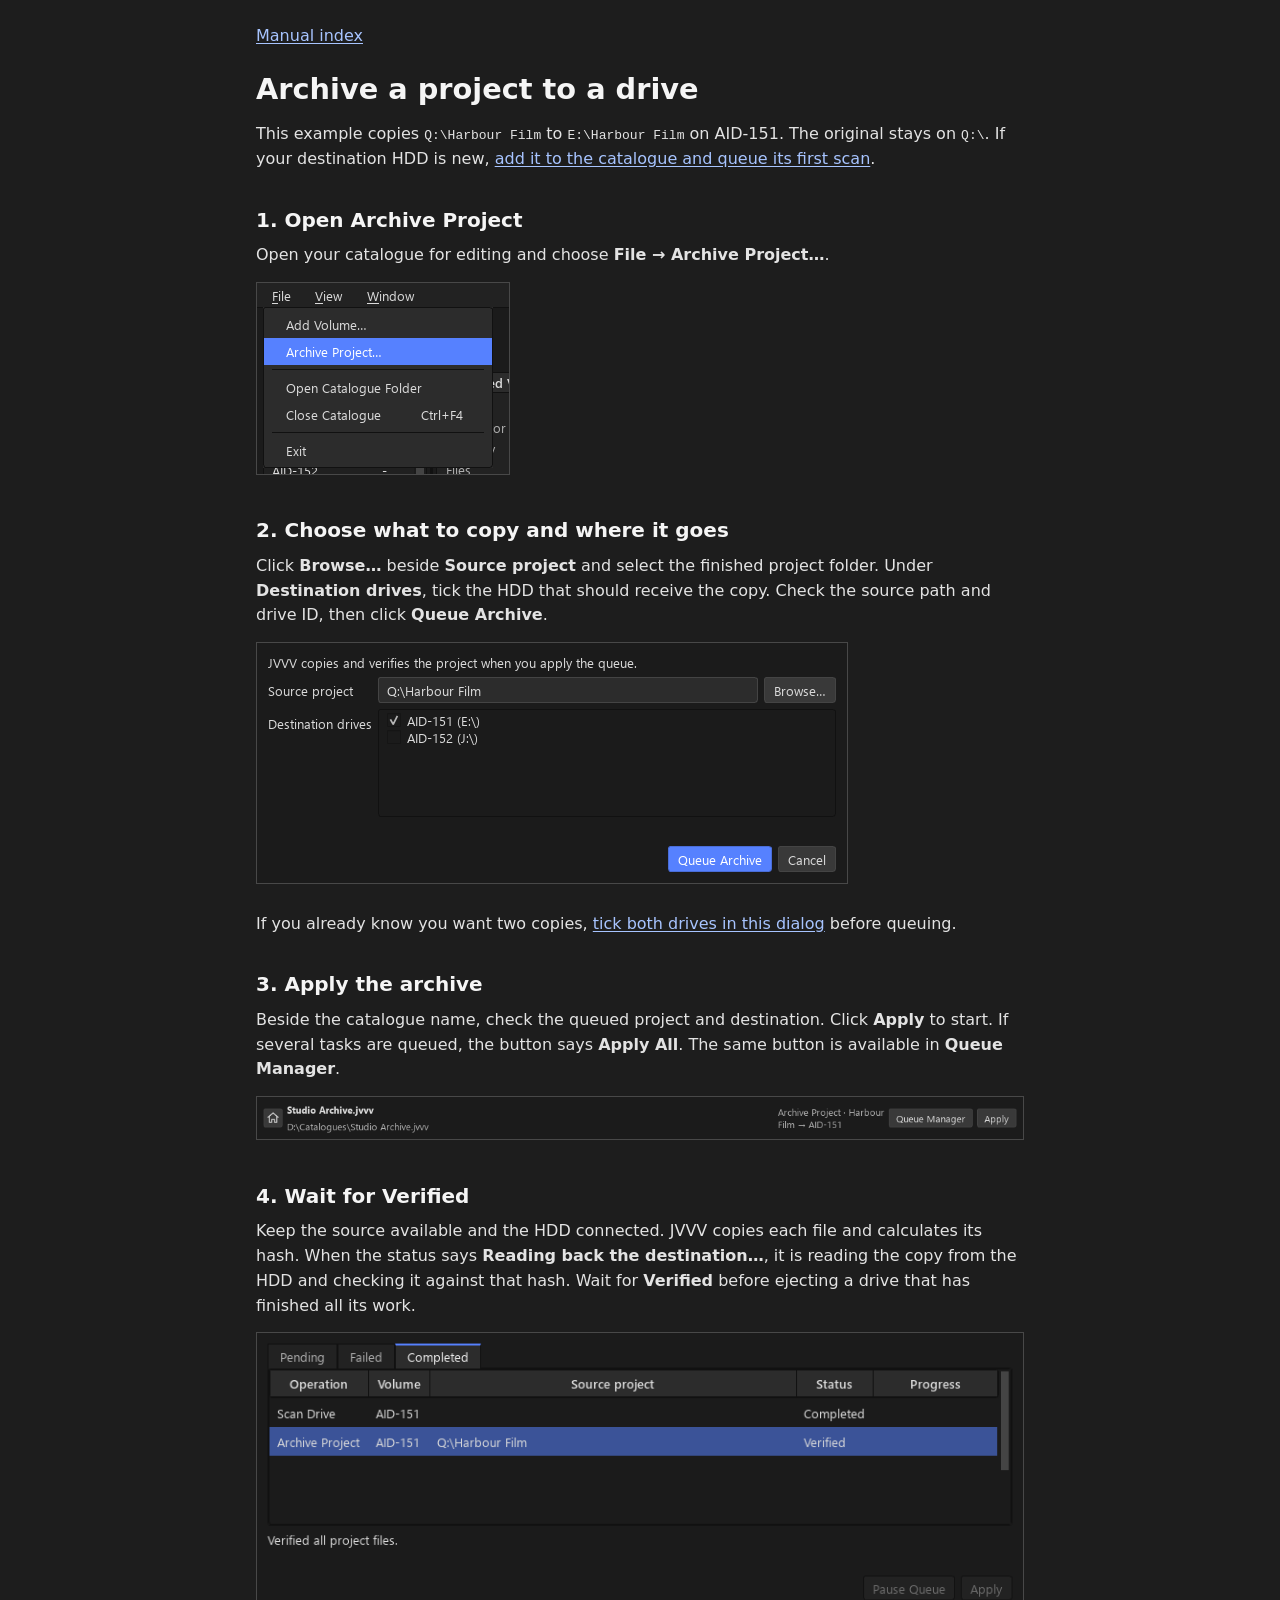
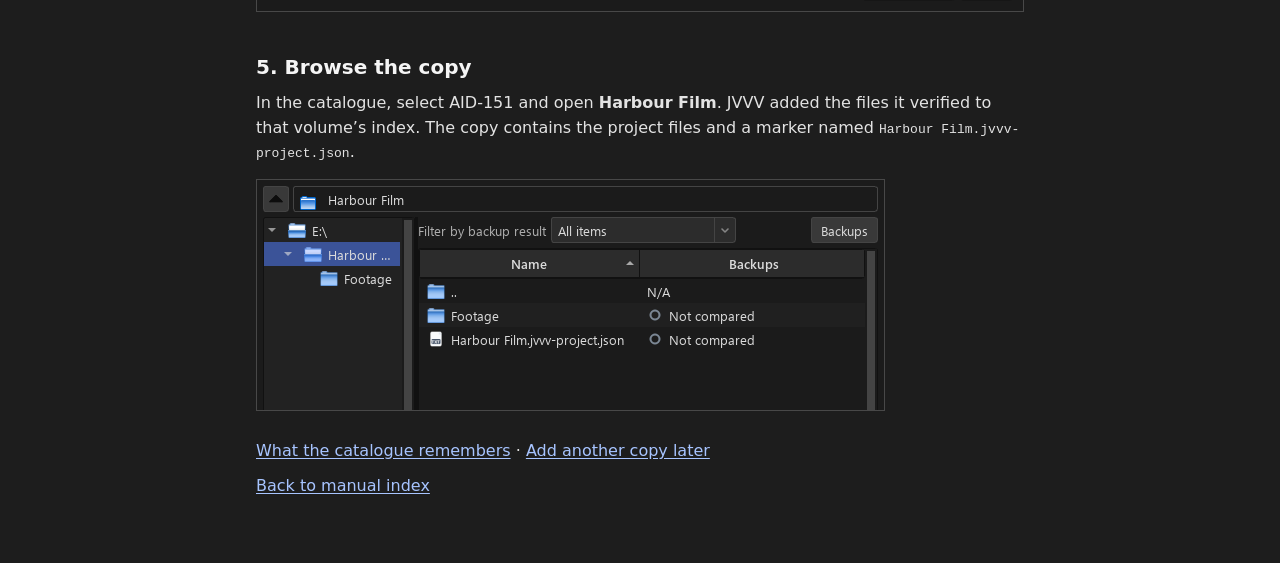
==== manual/archive-project.html @ f6e96a42 "docs" ====
<!doctype html>
<html lang="en">
<head>
<meta charset="utf-8">
<meta name="viewport" content="width=device-width, initial-scale=1">
<title>Archive a project to a drive | JVVV manual</title>
<link rel="stylesheet" href="manual.css">
</head>
<body>
<main>
<p><a href="index.html">Manual index</a></p>
<h1>Archive a project to a drive</h1>
<p>This example copies <code>Q:\Harbour Film</code> to <code>E:\Harbour Film</code> on AID-151. The original stays on <code>Q:\</code>. If your destination HDD is new, <a href="new-volume.html">add it to the catalogue and queue its first scan</a>.</p>
<h2 id="start">1. Open Archive Project</h2>
<p>Open your catalogue for editing and choose <strong>File → Archive Project…</strong>.</p>
<figure><a href="images/file-archive.png"><img src="images/file-archive.png" alt="The File menu with Archive Project selected."></a></figure>
<h2 id="choose">2. Choose what to copy and where it goes</h2>
<p>Click <strong>Browse…</strong> beside <strong>Source project</strong> and select the finished project folder. Under <strong>Destination drives</strong>, tick the HDD that should receive the copy. Check the source path and drive ID, then click <strong>Queue Archive</strong>.</p>
<figure><a href="images/archive-one.png"><img src="images/archive-one.png" alt="Harbour Film selected as the source with AID-151 ticked as the destination."></a></figure>
<p>If you already know you want two copies, <a href="multiple-drives.html#select">tick both drives in this dialog</a> before queuing.</p>
<h2 id="apply">3. Apply the archive</h2>
<p>Beside the catalogue name, check the queued project and destination. Click <strong>Apply</strong> to start. If several tasks are queued, the button says <strong>Apply All</strong>. The same button is available in <strong>Queue Manager</strong>.</p>
<figure><a href="images/apply-archive.png"><img src="images/apply-archive.png" alt="Catalogue header with the Harbour Film archive queued and Apply available."></a></figure>
<h2 id="verify">4. Wait for Verified</h2>
<p>Keep the source available and the HDD connected. JVVV copies each file and calculates its hash. When the status says <strong>Reading back the destination…</strong>, it is reading the copy from the HDD and checking it against that hash. Wait for <strong>Verified</strong> before ejecting a drive that has finished all its work.</p>
<figure><a href="images/one-verified.png"><img src="images/one-verified.png" alt="Queue Manager showing the archive on AID-151 as Verified."></a></figure>
<h2 id="find">5. Browse the copy</h2>
<p>In the catalogue, select AID-151 and open <strong>Harbour Film</strong>. JVVV added the files it verified to that volume’s index. The copy contains the project files and a marker named <code>Harbour Film.jvvv-project.json</code>.</p>
<figure><a href="images/catalogue-folder.png"><img src="images/catalogue-folder.png" alt="Harbour Film in the catalogue with its Footage folder and JVVV project marker."></a></figure>
<p><a href="how-archiving-works.html">What the catalogue remembers</a> · <a href="multiple-drives.html#later">Add another copy later</a></p>
<p><a href="index.html">Back to manual index</a></p>
</main>
</body>
</html>
---- manual/manual.css ----
:root {
  color-scheme: dark;
  background: #1d1d1d;
  color: #e3e3e3;
  font: 100%/1.55 system-ui, sans-serif;
}
body { margin: 0; }
main { max-width: 48rem; margin: 1.5rem auto 4rem; padding: 0 1.25rem; }
h1, h2 { color: #f5f5f5; line-height: 1.25; font-weight: 600; }
h1 { font-size: 1.8rem; margin: .8em 0 .5em; }
h2 { font-size: 1.25rem; margin: 1.8em 0 .45em; }
p, ul, ol { margin: .65em 0; }
ul, ol { padding-inline-start: 1.6em; }
li { margin: .35em 0; }
a { color: #a7c4ff; text-underline-offset: .15em; }
a:visited { color: #cfbaf1; }
a:focus-visible { outline: 2px solid currentColor; outline-offset: 3px; }
code { overflow-wrap: anywhere; }
figure { margin: .85em 0 1.25em; }
figure a { display: inline-block; max-width: 100%; }
img { display: block; box-sizing: border-box; max-width: 100%; height: auto; border: 1px solid #484848; }
@media print {
  :root { color-scheme: light; background: white; color: black; }
  h1, h2, a, a:visited { color: black; }
  main { max-width: none; margin: 0; }
  h2 { break-after: avoid; }
  figure { break-inside: avoid; }
}
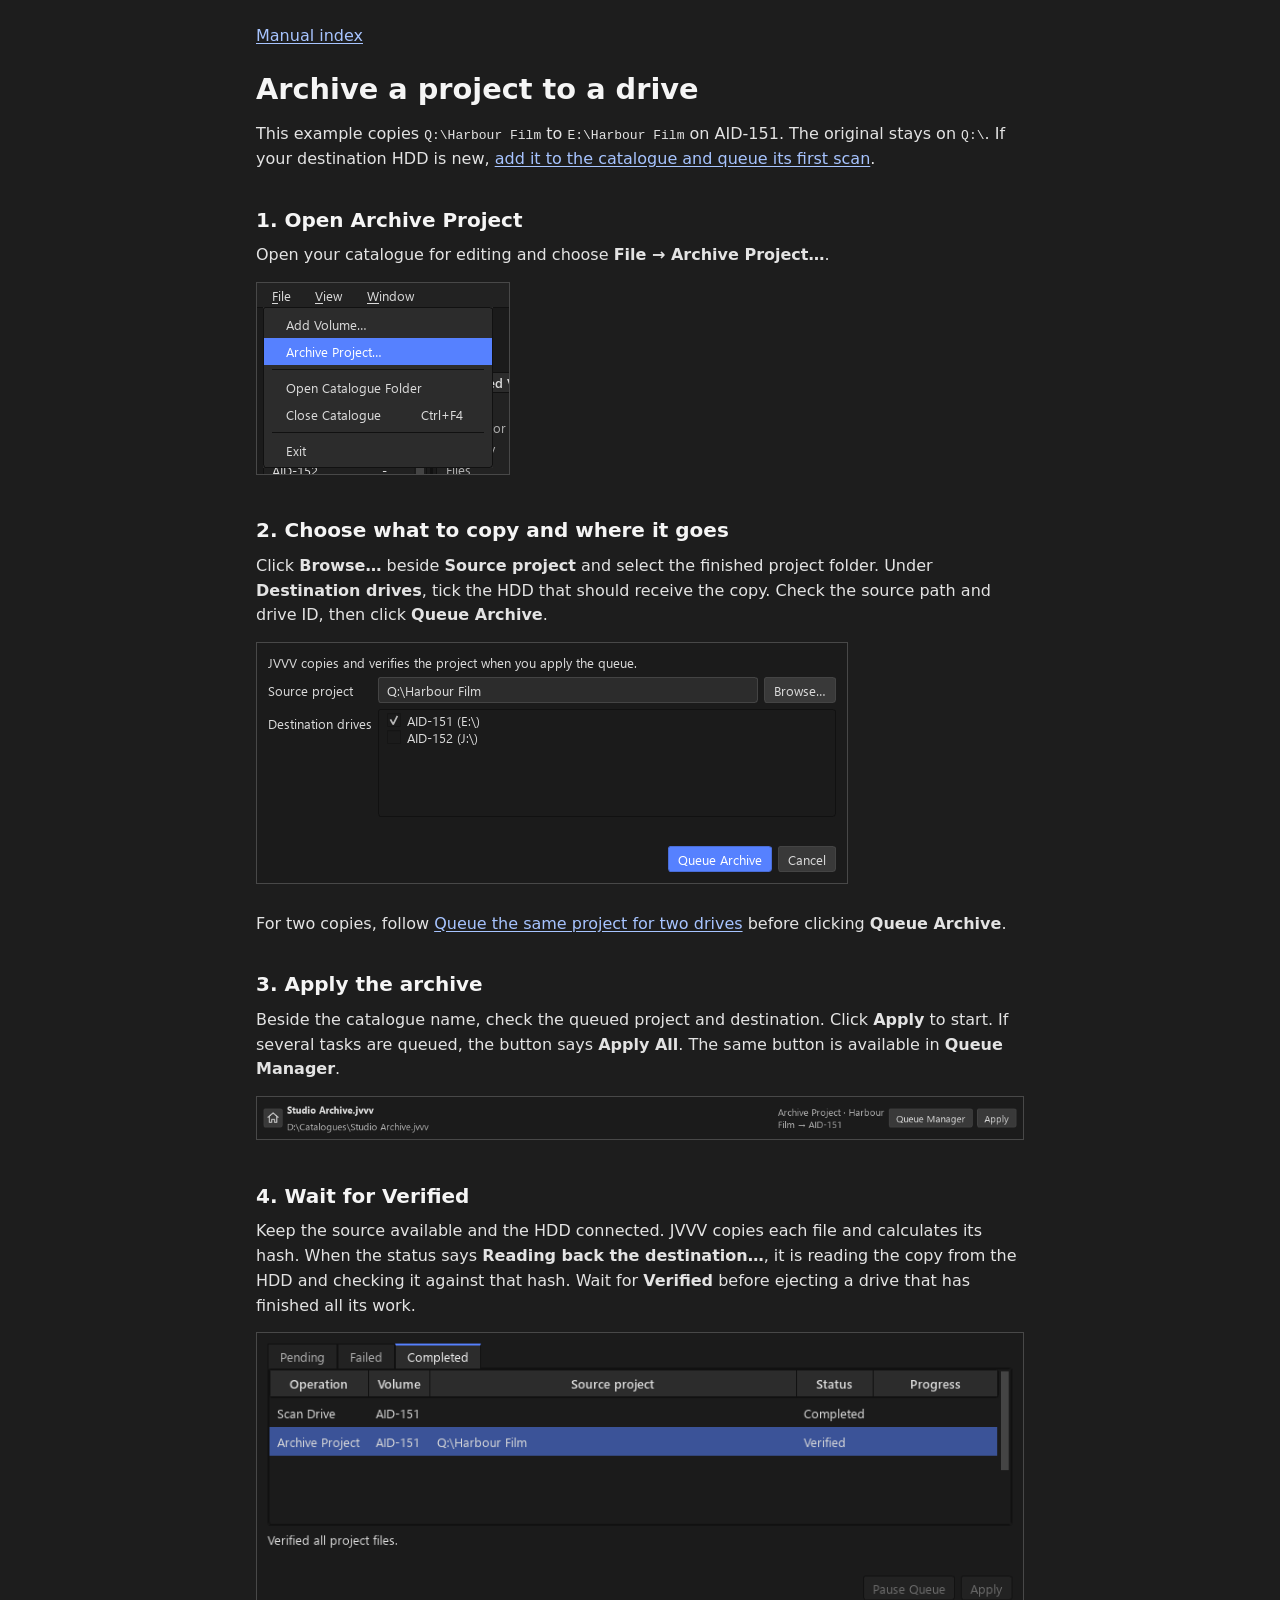
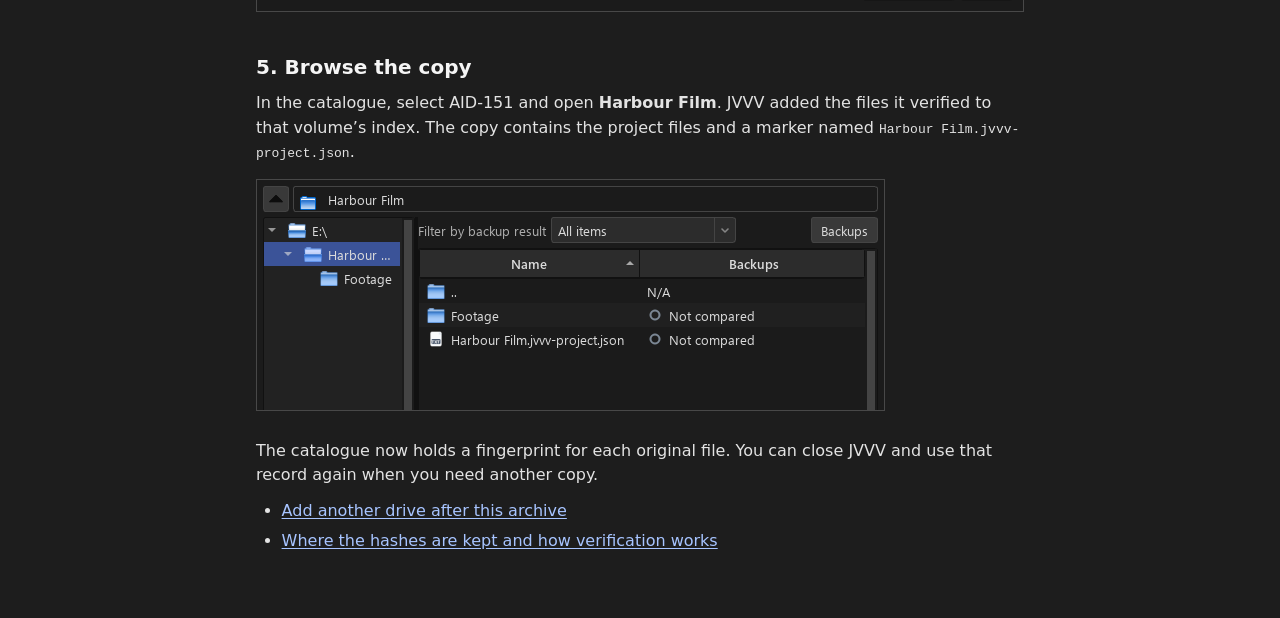
==== commit 5b116d00: "e" ====
--- a/manual/archive-project.html
+++ b/manual/archive-project.html
@@ -17,7 +17,7 @@
 <h2 id="choose">2. Choose what to copy and where it goes</h2>
 <p>Click <strong>Browse…</strong> beside <strong>Source project</strong> and select the finished project folder. Under <strong>Destination drives</strong>, tick the HDD that should receive the copy. Check the source path and drive ID, then click <strong>Queue Archive</strong>.</p>
 <figure><a href="images/archive-one.png"><img src="images/archive-one.png" alt="Harbour Film selected as the source with AID-151 ticked as the destination."></a></figure>
-<p>If you already know you want two copies, <a href="multiple-drives.html#select">tick both drives in this dialog</a> before queuing.</p>
+<p>For two copies, follow <a href="multiple-drives.html">Queue the same project for two drives</a> before clicking <strong>Queue Archive</strong>.</p>
 <h2 id="apply">3. Apply the archive</h2>
 <p>Beside the catalogue name, check the queued project and destination. Click <strong>Apply</strong> to start. If several tasks are queued, the button says <strong>Apply All</strong>. The same button is available in <strong>Queue Manager</strong>.</p>
 <figure><a href="images/apply-archive.png"><img src="images/apply-archive.png" alt="Catalogue header with the Harbour Film archive queued and Apply available."></a></figure>
@@ -27,8 +27,11 @@
 <h2 id="find">5. Browse the copy</h2>
 <p>In the catalogue, select AID-151 and open <strong>Harbour Film</strong>. JVVV added the files it verified to that volume’s index. The copy contains the project files and a marker named <code>Harbour Film.jvvv-project.json</code>.</p>
 <figure><a href="images/catalogue-folder.png"><img src="images/catalogue-folder.png" alt="Harbour Film in the catalogue with its Footage folder and JVVV project marker."></a></figure>
-<p><a href="how-archiving-works.html">What the catalogue remembers</a> · <a href="multiple-drives.html#later">Add another copy later</a></p>
-<p><a href="index.html">Back to manual index</a></p>
+<p>The catalogue now holds a fingerprint for each original file. You can close JVVV and use that record again when you need another copy.</p>
+<nav aria-label="Related reading"><ul>
+<li><a href="add-another-copy.html">Add another drive after this archive</a></li>
+<li><a href="how-archiving-works.html">Where the hashes are kept and how verification works</a></li>
+</ul></nav>
 </main>
 </body>
 </html>
